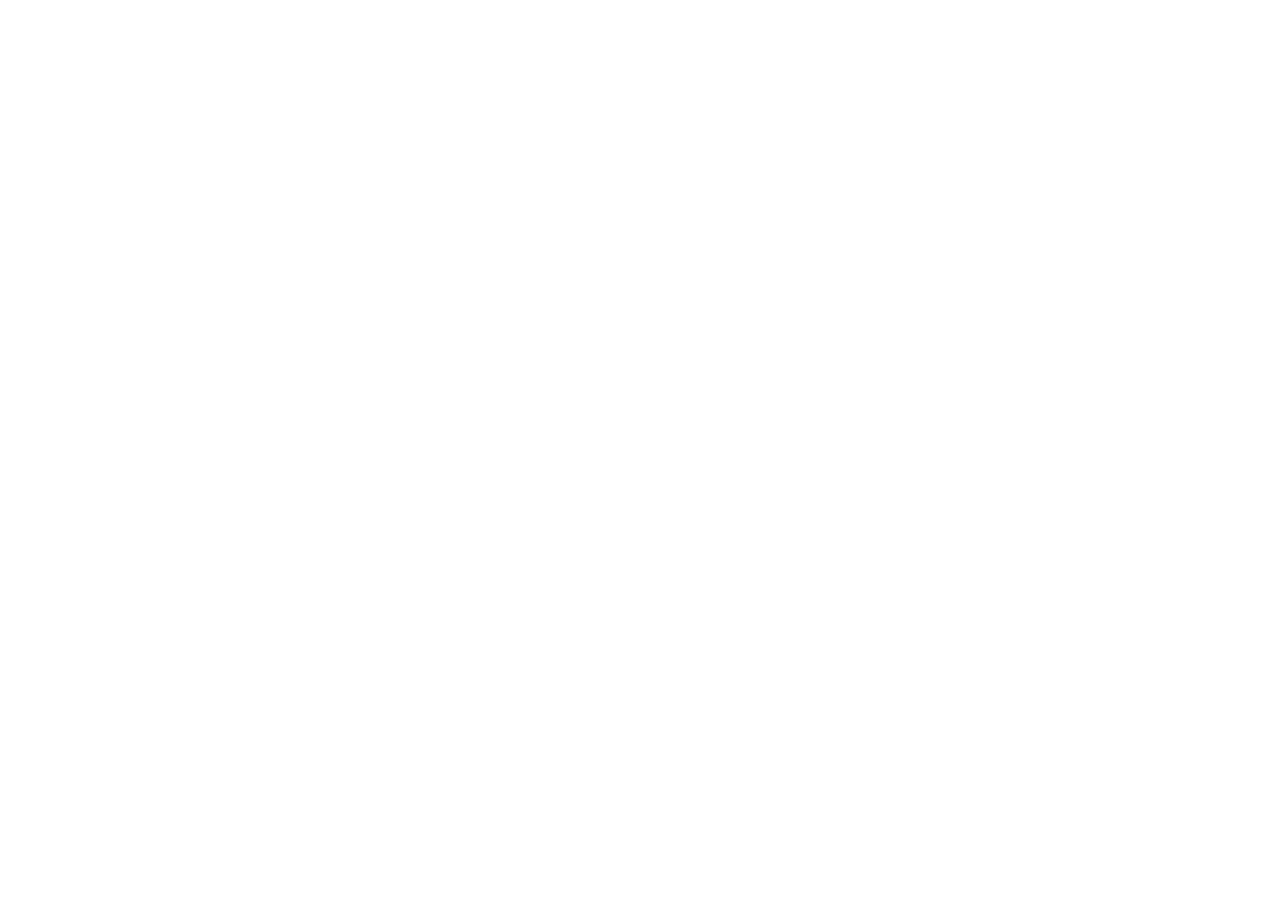
==== index.html @ 6d33f592 "first commit" ====
<!DOCTYPE html>
<html lang="en">
<head>
    <meta charset="UTF-8">
    <meta http-equiv="X-UA-Compatible" content="IE=edge">
    <meta name="viewport" content="width=device-width, initial-scale=1.0">
    <title>Document</title>
</head>
<body>
    
</body>
</html>
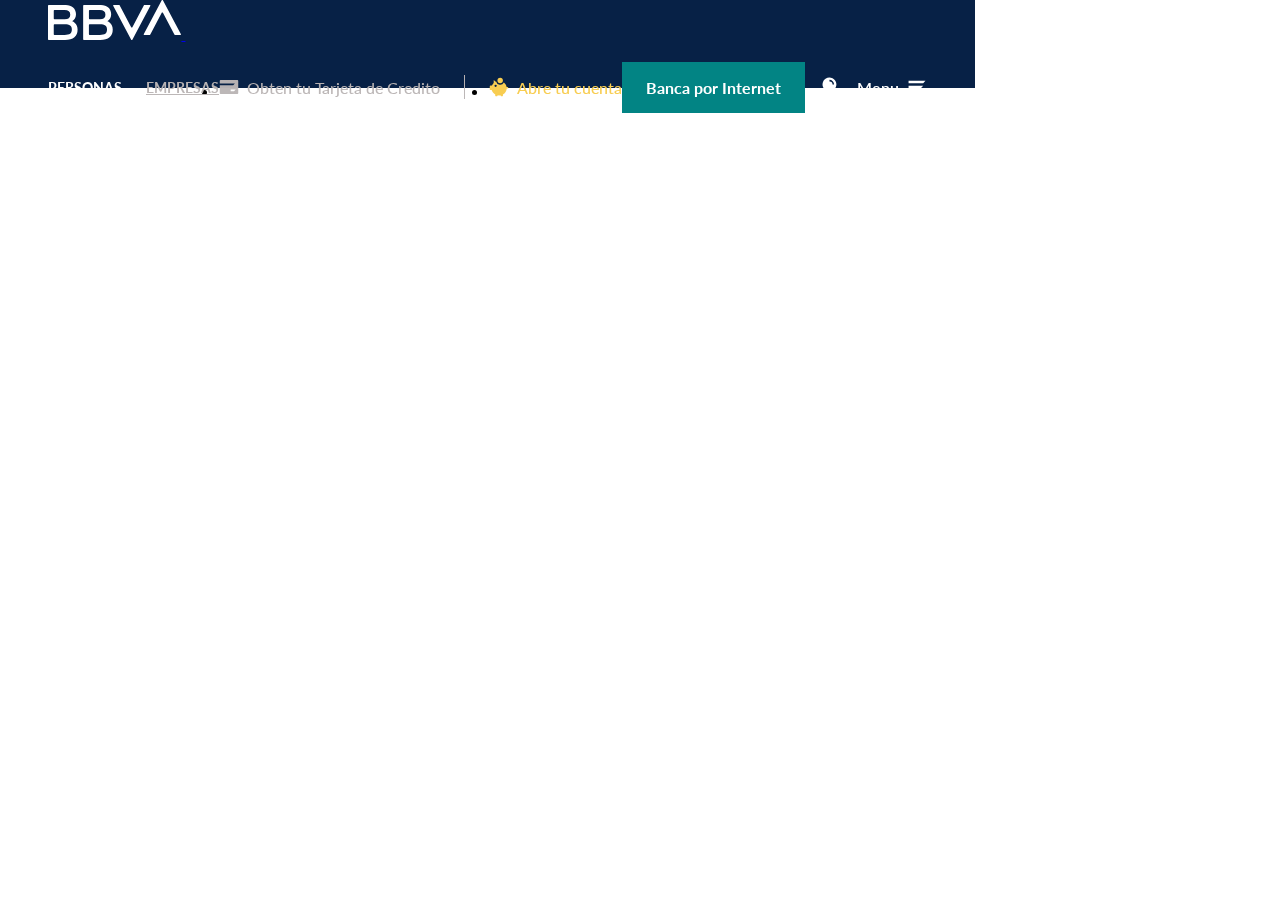
==== commit 8d95eb46: "Merge branch 'master' of https://github.com/aldo1919/hackaton-front" ====
--- a/index.html
+++ b/index.html
@@ -4,9 +4,77 @@
     <meta charset="UTF-8">
     <meta http-equiv="X-UA-Compatible" content="IE=edge">
     <meta name="viewport" content="width=device-width, initial-scale=1.0">
-    <title>Document</title>
+    <!-- CSS bootstrap -->
+    <link href="https://cdn.jsdelivr.net/npm/bootstrap@5.2.0/dist/css/bootstrap.min.css" rel="stylesheet" integrity="sha384-gH2yIJqKdNHPEq0n4Mqa/HGKIhSkIHeL5AyhkYV8i59U5AR6csBvApHHNl/vI1Bx" crossorigin="anonymous">
+    <!-- CSS vanila -->
+    <link rel="stylesheet" href="./css/nav.css">
+    <title>BBVA</title>
 </head>
 <body>
-    
+    <div id="root">
+         <nav class="container-fluid navbar navbar-expand-lg home-nav-fluid">
+            <div class="container home-nav-container">
+                <a class="navbar-brand" href="#">
+                    <img class="home-nav-img" src="./images/logo_bbva_blanco.svg">
+                </a>
+
+                <button class="navbar-toggler" type="button" data-bs-toggle="collapse" data-bs-target="#navbarSupportedContent" aria-controls="navbarSupportedContent" aria-expanded="false" aria-label="Toggle navigation">
+                    <span class="navbar-toggler-icon"></span>
+                </button>
+
+                <div class="collapse navbar-collapse home-nav-sections" id="navbarSupportedContent">
+                    <ul class="navbar-nav me-auto mb-2 mb-lg-0 home-nav-list">
+                        <li class="nav-item home-nav-item active">
+                            <a class="nav-link home-nav-link active" aria-current="page" href="#">PERSONAS</a>
+                        </li>
+                        <li class="nav-item home-nav-item">
+                            <a class="nav-link home-nav-link" href="#">EMPRESAS</a>
+                        </li>
+                    </ul>
+                    <ul class="navbar-nav me-auto mb-2 mb-lg-0 home-nav-list">
+                        <li class="nav-item home-nav-card-item">
+                            <a class="nav-link home-nav-card" href="#">
+                                <svg class="home-nav-icon home-nav-card-icon" xmlns="http://www.w3.org/2000/svg" id="b3c87a6d-227a-4cac-b89f-b132176f6014" data-name="Blue" viewBox="0 0 260 260">
+                                    <g id="ecc63e73-bfe2-4ff2-90ed-6d17caa880ef" data-name="Card">
+                                        <path id="edea3f2a-1e86-4f8b-8f9c-fc6bc7acd140" data-name="Icon" class="a3ab023b-8dfa-40ed-8237-c194aa9925a4" d="M10,107.5H184.55L206.36,85H10V51.26A11,11,0,0,1,20.94,40H239.06A11.08,11.08,0,0,1,250,51.26V208.74A11,11,0,0,1,239.06,220H20.94A11.08,11.08,0,0,1,10,208.74Zm141.82,56.25v22.5h43.63l21.82-22.5Z"/>
+                                    </g>
+                                </svg>
+                                <span>Obten tu Tarjeta de Credito</span>
+                            </a>
+                        </li>
+                        <span class="break--height-line"></span>
+                        <li class="nav-item home-nav-card-item">
+                            <a class="nav-link home-nav-card active" href="#">
+                                <img class="home-nav-icon" src="./images/savings.svg">
+                                <span>Abre tu cuenta</span>
+                            </a>
+                        </li>
+                    </ul>
+                    <div class="home-button-container">
+                        <button class="btn btn-lg home-button">
+                            Banca por Internet
+                        </button>
+                    </div>
+                    <div class="home-search-container">
+                        <svg class="home-nav-icon" xmlns="http://www.w3.org/2000/svg" viewBox="0 0 260 260" height="20px" width="20px">
+                            <path class="bbvaicn" d="M182.85 162.85a90 90 0 1 0-20 20L220 240l20-20zM150 110a40 40 0 0 0-40-40V50a60 60 0 0 1 60 60z"></path>
+                        </svg>
+                    </div>
+                    <div class="home-nav-menu">
+                        <span>Menu</span>
+                        <svg class="home-nav-icon" xmlns="http://www.w3.org/2000/svg" viewBox="0 0 260 260" height="24px" width="24px">
+                            <g>
+                                <polygon class="bbvaicn" points="210.37 80.12 20.37 80.12 20.37 50.12 240.37 50.12 210.37 80.12"></polygon>
+                                <polygon class="bbvaicn" points="180.37 145.12 20.37 145.12 20.37 115.12 210.37 115.12 180.37 145.12"></polygon>
+                                <polygon class="bbvaicn" points="150.37 210.12 20.37 210.12 20.37 180.12 180.37 180.12 150.37 210.12"></polygon>
+                            </g>
+                        </svg>
+                    </div>
+                </div>
+            </div>
+        </nav>
+    </div>
+
+    <script src="https://cdn.jsdelivr.net/npm/bootstrap@5.2.0/dist/js/bootstrap.bundle.min.js" integrity="sha384-A3rJD856KowSb7dwlZdYEkO39Gagi7vIsF0jrRAoQmDKKtQBHUuLZ9AsSv4jD4Xa" crossorigin="anonymous"></script>
 </body>
 </html>--- a/css/nav.css
+++ b/css/nav.css
@@ -0,0 +1,145 @@
+@import url('https://fonts.googleapis.com/css2?family=Lato:ital,wght@0,300;0,400;0,700;0,900;1,100;1,300;1,400;1,700;1,900&display=swap');
+
+* {
+    margin: 0;
+    border: 0;
+    padding: 0;
+
+    box-sizing: border-box;
+
+    font-family: Lato, Helvetica, Arial, sans-serif;
+}
+
+.break--height-line {
+    height: 24px;
+    width: 1px;
+    background-color: #bab5b5f9;
+}
+
+.home-nav-fluid {
+    position: fixed;
+    top: 0;
+
+    padding: 0;
+    height: 88px;
+    background-color: #072146;
+}
+
+.home-nav-container {
+    height: 100%;
+    padding-inline: 3rem;
+}
+
+.home-nav-sections {
+    height: 100%;
+    display: flex;
+    align-items: center;
+}
+
+.home-nav-list {
+    height: 100%;
+    display: flex;
+    align-items: center;
+    gap: 1.5rem;
+}
+
+.home-nav-item {
+    position: relative;
+    height: 100%;
+
+    display: grid;
+    align-items: center;
+
+    overflow: hidden;
+}
+
+.home-nav-item.active::after {
+    content: "";
+    
+    width: 100%;
+    height: 5px;
+
+    background-color: #FFF;
+
+    position: absolute;
+    bottom: 0;
+    left: 0;
+}
+
+.home-nav-link {
+    font-size: 0.875rem;
+    font-weight: 700;
+    color: #bab5b5f9 !important;
+}
+
+.home-nav-link.active {
+    color: #FFF !important;
+}
+
+.home-nav-card {
+    display: flex !important;
+    align-items: center;
+    gap: 0.5rem;
+
+    text-decoration: none;
+
+    color: #bab5b5f9;
+    font-weight: 500;
+}
+
+.home-nav-card:hover {
+    color: #bab5b5f9;
+}
+
+.home-nav-card.active {
+    color: #f8cd51 !important;
+}
+
+.home-nav-icon {
+    width: 20px;
+    aspect-ratio: 1;
+    fill: #FFF;
+}
+
+.home-nav-card-icon {
+    fill: #bab5b5f9;
+}
+
+.home-button {
+    background-color: #028484;
+    border-radius: 0;
+    border: 0;
+
+    color: #FFF;
+    font-size: 1rem;
+    font-weight: 700;
+
+    padding: 1rem 1.5rem;
+}
+
+.home-button:hover{
+    opacity: 1;
+    background-color: #028484;
+    color: #FFF;
+}
+
+.home-search-container {
+    margin-inline: 1rem;
+}
+
+.home-nav-menu {
+    display: flex;
+    align-items: center;
+    gap: 0.5rem;
+}
+
+.home-nav-menu span {
+    color: #FFF;
+    font-weight: 600;
+}
+
+.home-nav-img {
+    height: 40px;
+    margin: auto;
+}
+
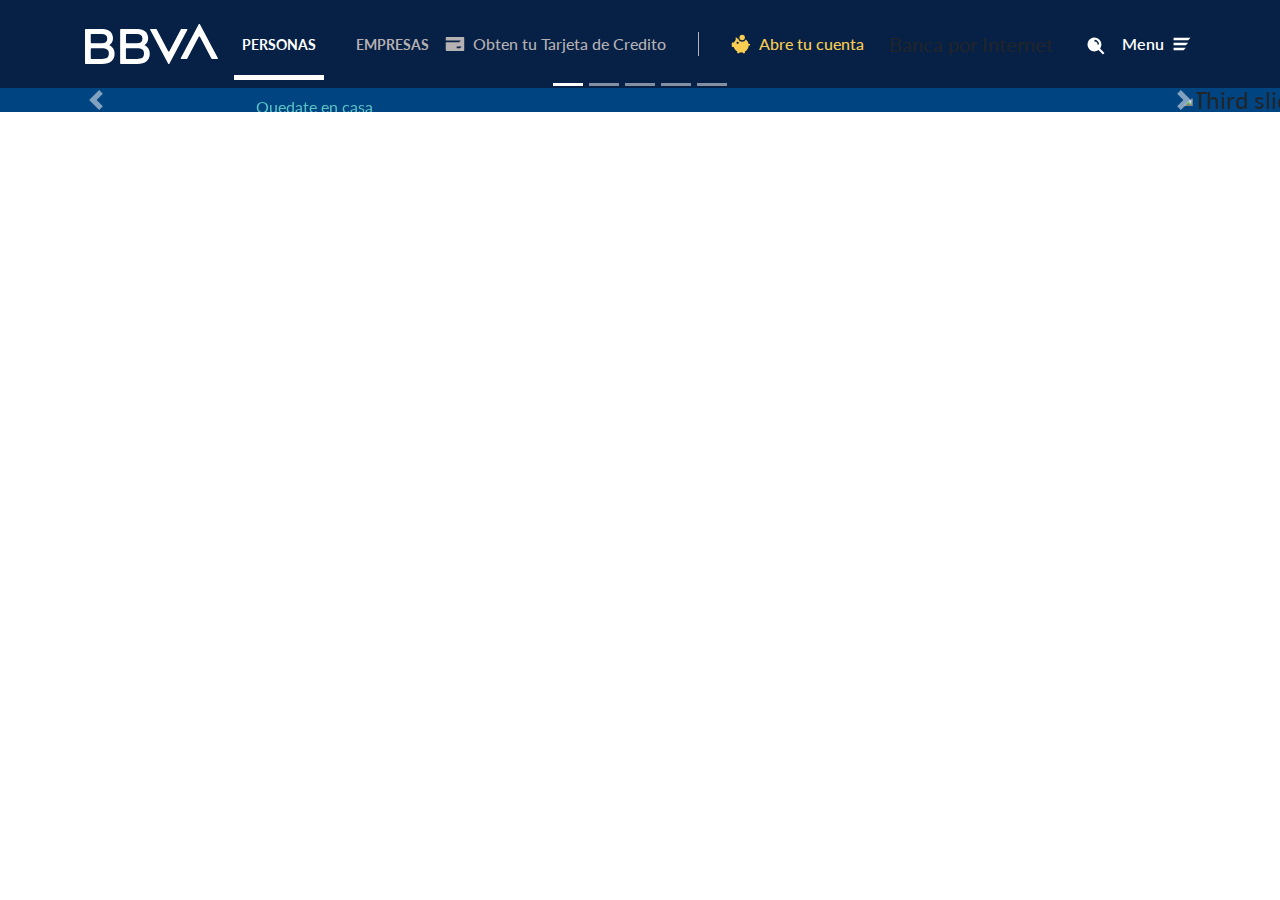
==== commit 404ec671: "added carrousel in index" ====
--- a/index.html
+++ b/index.html
@@ -1,15 +1,23 @@
 <!DOCTYPE html>
-<html lang="en">
+<html lang="es">
 <head>
     <meta charset="UTF-8">
     <meta http-equiv="X-UA-Compatible" content="IE=edge">
     <meta name="viewport" content="width=device-width, initial-scale=1.0">
-    <!-- CSS bootstrap -->
+    <!-- CSS bootstrap 
     <link href="https://cdn.jsdelivr.net/npm/bootstrap@5.2.0/dist/css/bootstrap.min.css" rel="stylesheet" integrity="sha384-gH2yIJqKdNHPEq0n4Mqa/HGKIhSkIHeL5AyhkYV8i59U5AR6csBvApHHNl/vI1Bx" crossorigin="anonymous">
+    -->
     <!-- CSS vanila -->
     <link rel="stylesheet" href="./css/nav.css">
+    <link rel="stylesheet" href="./css/carrousel.css">
+    <link rel="stylesheet" href="https://fonts.googleapis.com/css?family=Poppins">
+    <link rel="stylesheet" href="https://cdnjs.cloudflare.com/ajax/libs/font-awesome/4.7.0/css/font-awesome.min.css">
+    <link rel="stylesheet" href="https://cdn.jsdelivr.net/npm/bootstrap@4.3.1/dist/css/bootstrap.min.css" integrity="sha384-ggOyR0iXCbMQv3Xipma34MD+dH/1fQ784/j6cY/iJTQUOhcWr7x9JvoRxT2MZw1T" crossorigin="anonymous">
+
     <title>BBVA</title>
 </head>
+
+
 <body>
     <div id="root">
          <nav class="container-fluid navbar navbar-expand-lg home-nav-fluid">
@@ -75,6 +83,133 @@
         </nav>
     </div>
 
+    <div id="carouselExampleIndicators" class="carousel slide" data-ride="carousel">
+        <ol class="carousel-indicators">
+          <li data-target="#carouselExampleIndicators" data-slide-to="0" class="active"></li>
+          <li data-target="#carouselExampleIndicators" data-slide-to="1"></li>
+          <li data-target="#carouselExampleIndicators" data-slide-to="2"></li>
+          <li data-target="#carouselExampleIndicators" data-slide-to="3"></li>
+          <li data-target="#carouselExampleIndicators" data-slide-to="4"></li>
+        </ol>
+        <div class="carousel-inner" style="height: 50%; background-color: #004481;">
+            <div class="carousel-item active">
+
+                <div style="float:left; position: absolute;
+                        top: 30%;
+                        left: 20%;
+                        width: 50%;">   
+                        <p style="color: #5ac4c4;">Quedate en casa</p>
+                        <h1 style="font-family: BentonSansBBVA-Bold,Helvetica,Arial,sans-serif; font-weight: 700; color: white; font-size: 40px;
+                        line-height: 48px; width: 60%;" >Consulta el  <em style="color:#f8cd51"> aforo disponible actual</em>  de nuestras oficinas</h1>
+    
+                        <p style="color: white">En tiempo real</p>
+                        <p style="height: 10px;"></p>
+                        <a id="botonCarrousel" href="#">Ingrese aquí</a>
+                </div>
+                
+                <div style="float: right;">
+                    <img class="d-block w-100" src="https://www.bbva.pe/content/dam/public-web/peru/photos/marquees/COMPLEX-HOGAR-TOTAL-1000X1000.im1659974507614im.jpg?imwidth=960"  
+                    style="max-width:600px;clip-path: polygon(30% 0,100% 0,100% 100%,0 100%); transform: scale(1.5);" alt="Third slide">
+                </div>
+            </div>
+            
+          <div class="carousel-item " style="align-items: center; position: relative;">
+            <div style="float:left; position: absolute;
+                top: 30%;
+                left: 20%;
+                width: 50%;">
+                    <p style="color: #5ac4c4;">Déposito a plazo </p>
+                    <h1 style="font-family: BentonSansBBVA-Bold,Helvetica,Arial,sans-serif; font-weight: 700; color: white; font-size: 40px;
+                    line-height: 48px; width: 60%;" >Obtén en  <b></b><em style="color:#f8cd51"> 2 minutos </em></b>  tu Tarjeta Smart y y recibe hasta <em style="color:#f8cd51"> S/200</em>  </h1>
+
+                    <p style="color: white">¡Promoción por tiempo limitado!</p>
+                    <p style="height: 10px;"></p>
+                    <span style="color:white; background-color: #028484;padding: 20px; margin-top: 10px;;">Obtenla aquí</span>
+                </div>
+            <div style="float: right; ">
+                <img class="d-block w-100" src="https://www.bbva.pe/content/dam/public-web/peru/photos/marquees/COMPLEX-TC-HOME-AGOSTO-CASHBACK-100X1000.im1660692652306im.jpg?imwidth=960" alt="Image 1" 
+                style="max-width:600px;   clip-path: polygon(30% 0,100% 0,100% 100%,0 100%); transform: scale(1.5);"  alt="First slide">
+            </div>
+            
+          </div>
+            <div class="carousel-item"  style="align-items: center; position: relative;">
+                <div style="float:left; position: absolute;
+                top: 30%;
+                left: 20%;
+                width: 50%;">
+                    <p style="color: #5ac4c4;">Déposito a plazo </p>
+                    <h1 style="font-family: BentonSansBBVA-Bold,Helvetica,Arial,sans-serif; font-weight: 700; color: white; font-size: 40px;
+                    line-height: 48px; width: 60%;" >Abre tu Depósito a Plazo y haz <em style="color:#f8cd51"> crecer tus ahorros </em>   </h1>
+
+                    <p style="color: white">Aprovecha esta super tasa de 7.8% en tu Depósito a Plazo.</p>
+                    <p style="height: 10px;"></p>
+                    <span style="color:white; background-color: #028484;padding: 20px; margin-top: 10px;;">Ábrelo aquí</span>
+                </div>
+                <div style="float:right">
+                    <img class="d-block w-100" src="https://www.bbva.pe/content/dam/public-web/peru/photos/marquees/COMPLEX-PLAZO-FIJO-AGOSTO-1000X1000.im1661195283180im.jpg?imwidth=960" 
+                    style="max-width:600px; clip-path: polygon(30% 0,100% 0,100% 100%,0 100%); transform: scale(1.5);" alt="Second slide">
+                </div>
+            </div>
+            <div class="carousel-item" style="align-items: center; position: relative;">
+                <div style="float:left; position: absolute;
+                top: 30%;
+                left: 20%;
+                width: 50%;">
+                    <p style="color: #5ac4c4;">Cuenta de ahorros </p>
+                    <h1 style="font-family: BentonSansBBVA-Bold,Helvetica,Arial,sans-serif; font-weight: 700; color: white; font-size: 40px;
+                    line-height: 48px; width: 60%;" >¡Abre <em style="color:#f8cd51"> HOY </em> tu Cuenta y gana <em style="color:#f8cd51"> S/5,000 diarios!</em>  </h1>
+
+                    <p style="color: white">¡Hazlo online en 1 minuto y multiplica x5 tus opciones de ganar!</p>
+                    <p style="height: 10px;"></p>
+                    <span style="color:white; background-color: #028484;padding: 20px; margin-top: 10px;">Ábrela aquí</span>
+                </div>
+                <div style="float: right;">
+                    <img class="d-block w-100" src="https://www.bbva.pe/content/dam/public-web/peru/photos/marquees/COMPLEX-HOME-CUENTAS-JUNIO-1000X1000.im1658961283543im.jpg?imwidth=960"  
+                    style="max-width:600px; clip-path: polygon(30% 0,100% 0,100% 100%,0 100%); transform: scale(1.5);" alt="Third slide">
+                </div>  
+            </div>
+            <div class="carousel-item" style="align-items: center; position: relative;">
+                <div style="float:left; position: absolute;
+                    top: 30%;
+                    left: 20%;
+                    width: 50%;">   
+                    <p style="color: #5ac4c4;">Préstamo Libre Disponibilidad</p>
+                    <h1 style="font-family: BentonSansBBVA-Bold,Helvetica,Arial,sans-serif; font-weight: 700; color: white; font-size: 40px;
+                    line-height: 48px; width: 60%;" >¡Tenemos un Préstamo Online para ti! Sorteamos  <em style="color:#f8cd51"> 2 paquetes dobles a Punta Cana</em>  </h1>
+
+                    <p style="color: white">Obtén tu préstamo en solo 3 minutos y sin papeleos.</p>
+                    <p style="height: 10px;"></p>
+                    <span style="color:white; background-color: #028484;padding: 20px; margin-top: 10px;;">Obtenlo aquí</span>
+                </div>
+                <div style="float: right;">
+                <img class="d-block w-100" src="https://www.bbva.pe/content/dam/public-web/peru/photos/marquees/PLD-AGOSTO-COMPLEX-1000X1000.im1660664177020im.jpg?imwidth=960"  
+                style="max-width:600px;clip-path: polygon(30% 0,100% 0,100% 100%,0 100%); transform: scale(1.5);" alt="Third slide">
+                </div>  
+            </div>
+          
+        </div>
+        <a class="carousel-control-prev" href="#carouselExampleIndicators" role="button" data-slide="prev">
+          <span class="carousel-control-prev-icon" aria-hidden="true"></span>
+          <span class="sr-only">Previous</span>
+        </a>
+        <a class="carousel-control-next" href="#carouselExampleIndicators" role="button" data-slide="next">
+          <span class="carousel-control-next-icon" aria-hidden="true"></span>
+          <span class="sr-only">Next</span>
+        </a>
+      </div>
+
     <script src="https://cdn.jsdelivr.net/npm/bootstrap@5.2.0/dist/js/bootstrap.bundle.min.js" integrity="sha384-A3rJD856KowSb7dwlZdYEkO39Gagi7vIsF0jrRAoQmDKKtQBHUuLZ9AsSv4jD4Xa" crossorigin="anonymous"></script>
 </body>
+
+<script>
+    $('.carousel').carousel({
+  interval: 1000
+    })
+</script>
+
+<script src="https://code.jquery.com/jquery-3.3.1.slim.min.js" integrity="sha384-q8i/X+965DzO0rT7abK41JStQIAqVgRVzpbzo5smXKp4YfRvH+8abtTE1Pi6jizo" crossorigin="anonymous"></script>
+<script src="https://cdn.jsdelivr.net/npm/popper.js@1.14.7/dist/umd/popper.min.js" integrity="sha384-UO2eT0CpHqdSJQ6hJty5KVphtPhzWj9WO1clHTMGa3JDZwrnQq4sF86dIHNDz0W1" crossorigin="anonymous"></script>
+<script src="https://cdn.jsdelivr.net/npm/bootstrap@4.3.1/dist/js/bootstrap.min.js" integrity="sha384-JjSmVgyd0p3pXB1rRibZUAYoIIy6OrQ6VrjIEaFf/nJGzIxFDsf4x0xIM+B07jRM" crossorigin="anonymous"></script>
+
+
 </html>--- a/css/carrousel.css
+++ b/css/carrousel.css
@@ -0,0 +1,8 @@
+#botonCarrousel:hover {
+    opacity: 1;
+    background-color: #07aaaa;
+}
+
+#botonCarrousel{
+    color:white; background-color: #028484;padding: 20px; margin-top: 10px;
+}